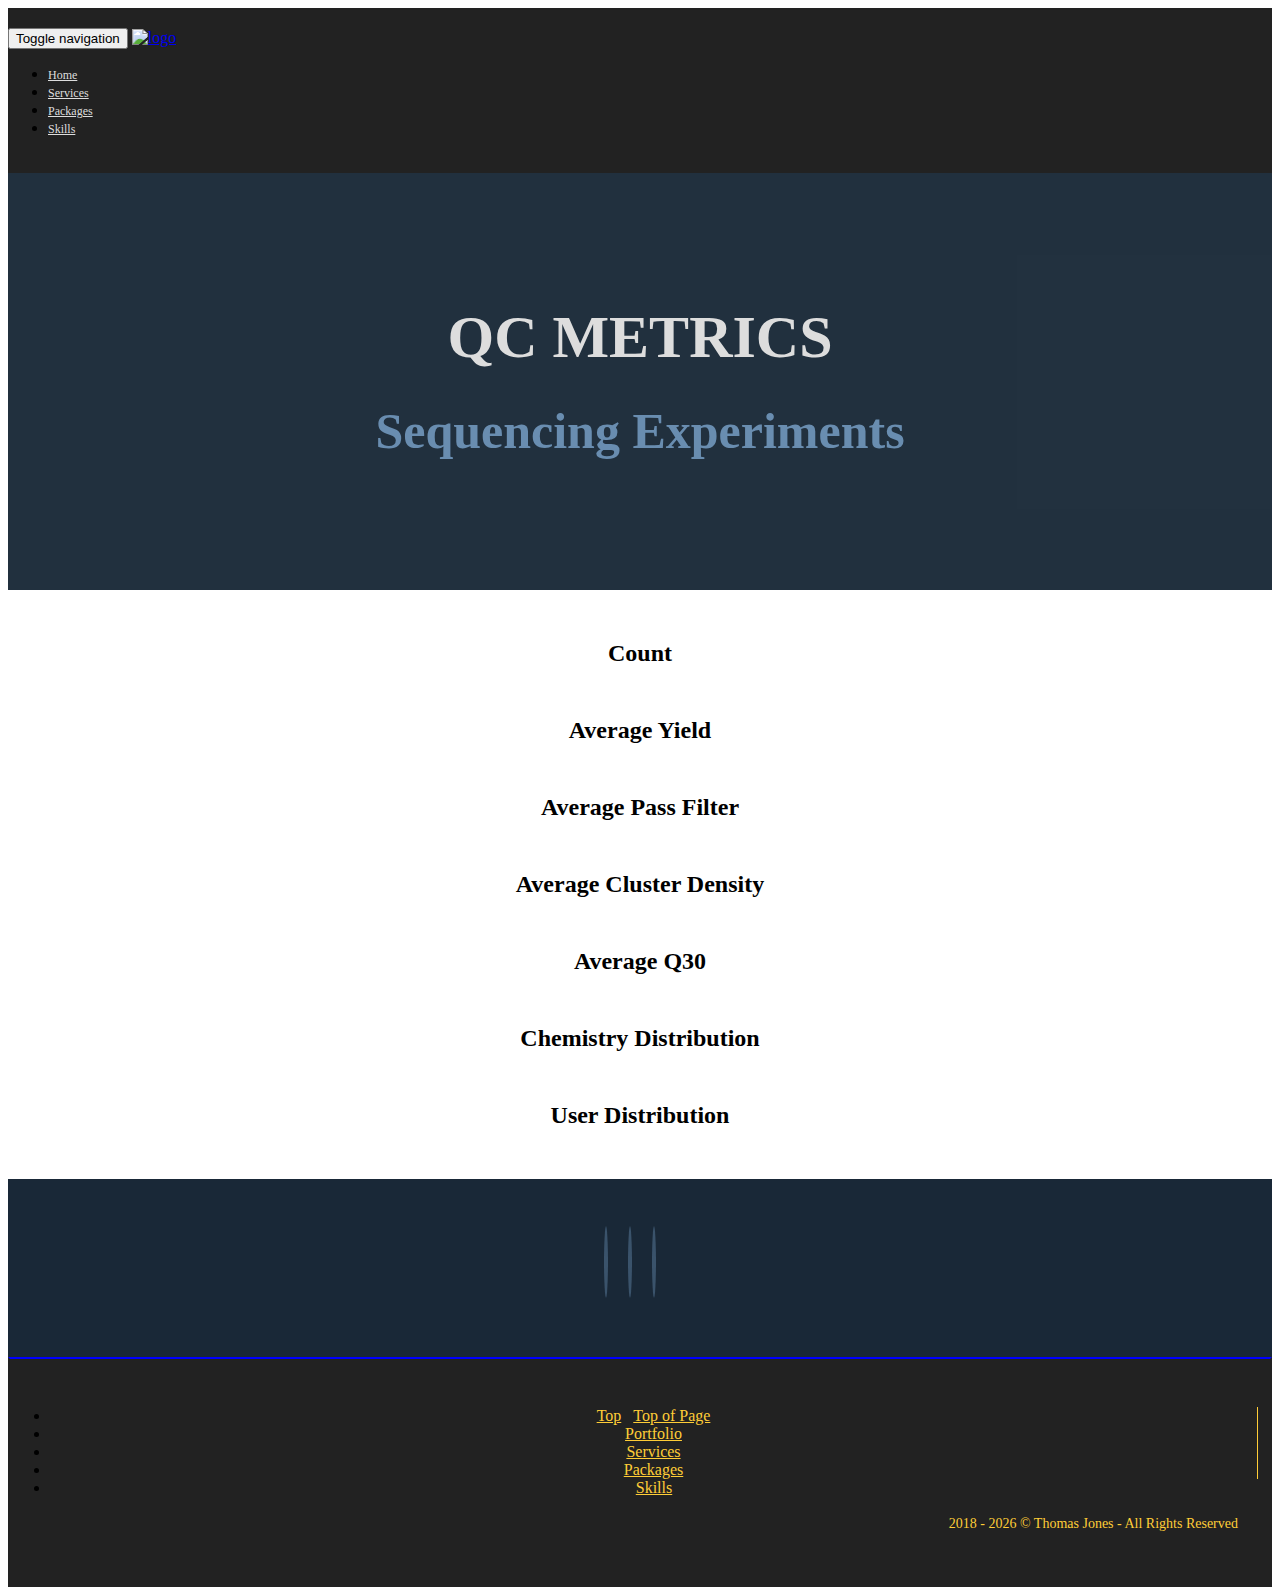
==== experiments.html @ 89895dc4 "mini-project-2 - added experiment graph and header and footer to experiment.html file" ====
<!DOCTYPE html>
<html lang="en">

<head>
  <meta charset="UTF-8">
  <meta name="viewport" content="width=device-width, initial-scale=1.0">
  <meta http-equiv="X-UA-Compatible" content="ie=edge">
  <title>Next Generation DNA Sequencing - QC Metrics</title>

  <link rel="stylesheet" href="assets/css/bootstrap.min.css" type="text/css" />
  <link rel="stylesheet" href="assets/css/dc.min.css" type="text/css" />
  <link href="assets/font-awesome-4.6.3/css/font-awesome.min.css" rel="stylesheet">
  <link rel="stylesheet" href="assets/css/styles.css" type="text/css" />

  <script type="text/javascript" src="assets/js/d3.min.js"></script>
  <script type="text/javascript" src="assets/js/crossfilter.min.js"></script>
  <script type="text/javascript" src="assets/js/dc.min.js"></script>
  <script type="text/javascript" src="assets/js/queue.min.js"></script>
  <script type="text/javascript" src="assets/js/experiment-graphs.js"></script>

</head>

<body>

  <header>
    <!-- NAVBAR -->
    <!--<nav class="navbar navbar-default navbar-fixed-top" role="navigation">-->
    <nav class="navbar navbar-default" role="navigation">
      <div class="container">
        <div class="navbar-header">
          <button type="button" class="navbar-toggle" data-toggle="collapse" data-target=".navbar-collapse">
              <span class="sr-only">Toggle navigation</span>
              <span class="icon-bar"></span>
              <span class="icon-bar"></span>
              <span class="icon-bar"></span>
            </button>
          <a class="navbar-brand" data-scroll href="#home"><img src="assets/images/logo.svg" alt="logo"></a>
        </div>
        <div class="navbar-collapse collapse">
          <ul class="nav navbar-nav navbar-right">
            <li><a href="index.html">Home</a></li>
            <li><a href="chemistry.html">Services</a></li>
            <li><a href="experiment.html">Packages</a></li>
            <li><a href="users.html">Skills</a></li>
            <!--<li><a href="contact.html"><span class="contact">CONTACT</span></a></li>-->
          </ul>
        </div>
      </div>
    </nav>
    <!-- NAVBAR-END -->
    
    <!-- BANNER -->
    <div class="bg-banner" id="home">
      <div class="bg-banner-inner">
        <div class="container">
          <div class="row">
            <div class="col-sm-12">
              <h1 class="banner-title">QC Metrics</h1> 
              <h2 class="banner-subtitle">Sequencing Experiments</h2>
            </div>
          </div>
        </div>
      </div>
    </div>
    <!--BANNER-END -->
  </header>

  <!--<h1>QC Metrics - Experiments</h1>-->

  <div class="row">

    <div class="col-xs-10 col-xs-offset-1 col-sm-5 col-sm-offset-1">
      <h2>Count</h2>
      <div id="experiment--count"></div>
    </div>

    <div class="col-xs-10 col-xs-offset-1 col-sm-5 col-sm-offset-0">
      <h2>Average Yield</h2>
      <div id="experiment--average-yield"></div>
    </div>

  </div>

  <div class="row">

    <div class="col-xs-10 col-xs-offset-1 col-sm-5 col-sm-offset-1">
      <h2>Average Pass Filter</h2>
      <div id="experiment--average-pass-filter"></div>
    </div>

    <div class="col-xs-10 col-xs-offset-1 col-sm-5 col-sm-offset-0">
      <h2>Average Cluster Density</h2>
      <div id="experiment--average-cluster-density"></div>
    </div>

  </div>

  <div class="row">
    <div class="col-xs-10 col-xs-offset-1 col-sm-5 col-sm-offset-1">
      <h2>Average Q30</h2>
      <div id="experiment--average-Q30"></div>
    </div>
  </div>

  <div class="row">

    <div class="col-xs-10 col-xs-offset-1 col-sm-5 col-sm-offset-1">
      <h2>Chemistry Distribution</h2>
      <div id="experiment--chemistry-distribution"></div>
    </div>

    <div class="col-xs-10 col-xs-offset-1 col-sm-5 col-sm-offset-0">
      <h2>User Distribution</h2>
      <div class="graph" id="experiment--user-distribution"></div>
    </div>

  </div>
  
    <!--SOCIAL-->
  <section class="bg-social">
    <div class="bg-social-inner container">
      <div class="row text-center">
        <div class="col-sm-12">
          <a class="social-link" href="https://www.facebook.com/profile.php?id=100012644315217" target="_blank"><i class="fa fa-facebook"></i></a>
          <a class="social-link" href="https://www.linkedin.com/in/TAHJones" target="_blank"><i class="fa fa-linkedin"></i></a>
          <a class="social-link" href="https://plus.google.com/u/0/118325296130338065437?tab=wX" target="_blank"><i class="fa fa-google-plus"></i></a>
        </div>
      </div>
    </div>
  </section>
  <!--SOCIAL-END -->

  <!-- FOOTER -->
  <footer class="bg-footer">
    <div class="row">
      <div class="col-xs-12 col-sm-6 margin-bottom-xs">
        <ul class="list-inline">
          <li class="border-right">
            <a class="hidden-xs" href="index.html#home">Top</a>
            <a class="visible-xs" href="index.html#home">Top of Page</a>
          </li>
          <li class="border-right"><a href="index.html#portfolio">Portfolio</a></li>
          <li class="border-right hidden-xs"><a href="index.html#services">Services</a></li>
          <li class="border-right"><a href="index.html#packages">Packages</a></li>
          <li class="hidden-xs"><a href="index.html#section-tabs">Skills</a></li>
        </ul>
      </div>
      <div class="col-xs-12 col-sm-6">
        <p class="copyright">2018 - 
          <script>
            document.write(new Date().getFullYear());
          </script> &copy; Thomas Jones - All Rights Reserved</p>
      </div>
    </div>
  </footer>
  <!--FOOTER-END-->

</body>

</html>
---- assets/css/styles.css ----
.row {
    margin-bottom: 50px;
}

/*.graph {
    margin: 0 auto;
}*/

/*h1 {
    margin-top: 100px;
    text-align: center;
}*/

h2 {
    font-size: 24px;
    margin: 50px 0 20px;
    text-align: center;
}

/*svg {
    height: 200px;
    width: 80%;
}*/

/*@media (min-width: 768px) {
    svg {
        height: 400px;
        width: 100%;
    }
}*/

/* NAVBAR */

.navbar {
    background-image: none;
    background-color: #222;
    border-color: #222;
    border-bottom-color: blue;
    margin-bottom: 0;
    padding: 20px 0;
}

.navbar-default .navbar-nav > li > a {
    color: #ddd;
    font-size: 12px;
}

/* NAVBAR-END */

/* BANNER */

.bg-banner {
    color: #FFF;
    background-color: rgb(34, 49, 63);
    /* works for github pages*/
    /*background-image: url(/mini-project-2/assets/images/banner.jpg);*/
    /*works for cloud9*/
    background-image: url(/assets/images/banner.jpg);
    background-repeat: no-repeat;
    background-position: center;
    background-size: cover;
}

.bg-banner-inner {
    background-color: rgba(34, 49, 63, 0.8);
    padding-top: 130px;
    padding-bottom: 80px;
}

.banner-title {
    color: #ddd;
    position: relative;
    top: 0px;
    /*font-family: 'Cabin', sans-serif;*/
    font-size: 35px;
    max-width: 700px;
    margin: 0 auto 10px;
    text-align: center;
    text-transform: uppercase;
    -webkit-animation-duration: 0.8s;
    animation-duration: 0.8s;
    -webkit-animation-fill-mode: both;
    animation-fill-mode: both;
    -webkit-animation-name: bounceInUp;
    animation-name: bounceInUp;
    animation-delay: 1.5s;
    -webkit-animation-delay: 1.5s;
}

.banner-subtitle {
    color: #698db0;
    /*font-family: 'Chakra Petch', sans-serif;*/
    font-size: 25px;
    margin: 30px 0 0;
    text-align: center;
}

@media (min-width:768px) {

    .banner-title {
        font-size: 50px;
    }

    .banner-subtitle {
        font-size: 40px;
    }
}

@media (min-width:992px) {

    .banner-title {
        font-size: 60px;
    }

    .banner-subtitle {
        font-size: 50px;
    }
}

/* BANNER-END */

/* SOCIAL */

.bg-social {
    background-color: #051526;  /*#202020;*/
    background-image: url(/assets/images/banner.jpg);
    background-repeat: no-repeat;
    background-position: center;
    background-size: cover;
    text-align: center;
    /*padding-top: 60px;*/
    /*padding-bottom: 60px;*/
}

.bg-social-inner {
    background-color: rgba(34, 49, 63, 0.7);
    padding: 60px 0 10px;
    width: 100%;
}

.social-link {
    border-width: 6px;
    padding-top: 16px;
    padding-bottom: 16px;
}

.social-link .fa {
    color: #ff9f1e;
    /*background-color: rgba(255,255,255,.2);*/
    background-color: rgba(0,0,0,.25);
    border: solid 4px #405A74;
    border-radius: 50%;
    width: 50px;
    height: 50px;
    border: solid 2px #3a536b;
    font-size: 30px;
    padding-top: 8px;
    margin-right: 10px;
    text-align: center;
    text-decoration: none;
    transition: all .25s ease-in-out;
    -webkit-transition: all .25s ease-in-out;
    -moz-transition: all .25s ease-in-out;
    -o-transition: all .25s ease-in-out;
}

.social-link .fa:hover {
    background-color: #000;
    color: #FF4C04;
}

@media (min-width:480px) {
    .social-link .fa {
        width: 65px;
        height: 65px;
        font-size: 38px;
        padding-top: 12px;
        margin-right: 20px;
    }
}

@media (min-width:768px) {
    .social-link .fa {
        width: 80px;
        height: 80px;
        font-size: 50px;
    }
}

/* SOCIAL-END */

/* FOOTER */

.bg-footer .copyright {
    text-align: center;
    margin-bottom: 16px;
}

.bg-footer {
    background-color: #222;
    padding: 32px 12px 0 0;
    border: solid 2px #222;
    /*border-bottom-color: rgb(34, 34, 34);*/
    border-top-color: blue;
}

.copyright {
    padding: 0;
    color: #ffcd37;
    font-size: 12px;
    line-height: 22px;
}

.bg-footer ul {
    text-align: center;
    float: none !important;
}

.bg-footer ul li a {
    color: #ffcd37;
    font-size: 14px;
    margin: 0 2px;
    transition: all .25s ease-in-out;
    -webkit-transition: all .25s ease-in-out;
    -moz-transition: all .25s ease-in-out;
    -o-transition: all .25s ease-in-out;
}

/*create more space between footer links on small screens above 303px width*/

@media (min-width:303px) {
    .bg-footer ul li a {
        font-size: 14px;
        margin: 0 6px;
    }
}

/*increase size and space around footer links on small screens above 480px width*/

@media (min-width:480px) {
    .bg-footer ul li a {
        font-size: 15px;
        margin: 0 10px;
    }
}

.bg-footer ul li a:hover {
    color: #ff4c04;
    text-decoration: none;
}

.border-right {
    border-right: 1px solid #ffcd37;
}

/*remove link divider on third visible link for small screen*/

.border-right:nth-of-type(4) {
    border-right: none;
}

@media (min-width:768px) {
    .bg-footer .copyright {
        text-align: right;
        margin: 0 20px 15px 0;
    }

    .border-right {
        border-right: 1px solid #ffcd37;
    }

    /*add link divider on fourth visible link for medium screen*/
    .border-right:nth-of-type(4) {
        border-right: 1px solid #ffcd37;
    }

    .bg-footer ul li a {
        color: #ffcd37;
        font-size: 15px;
        margin: 0 2px;
    }
}

@media (min-width:992px) {
    .copyright {
        font-size: 14px;
    }

    .bg-footer ul li a {
        font-size: 16px;
        margin: 0 4px;
    }
}

/* FOOTER-END */
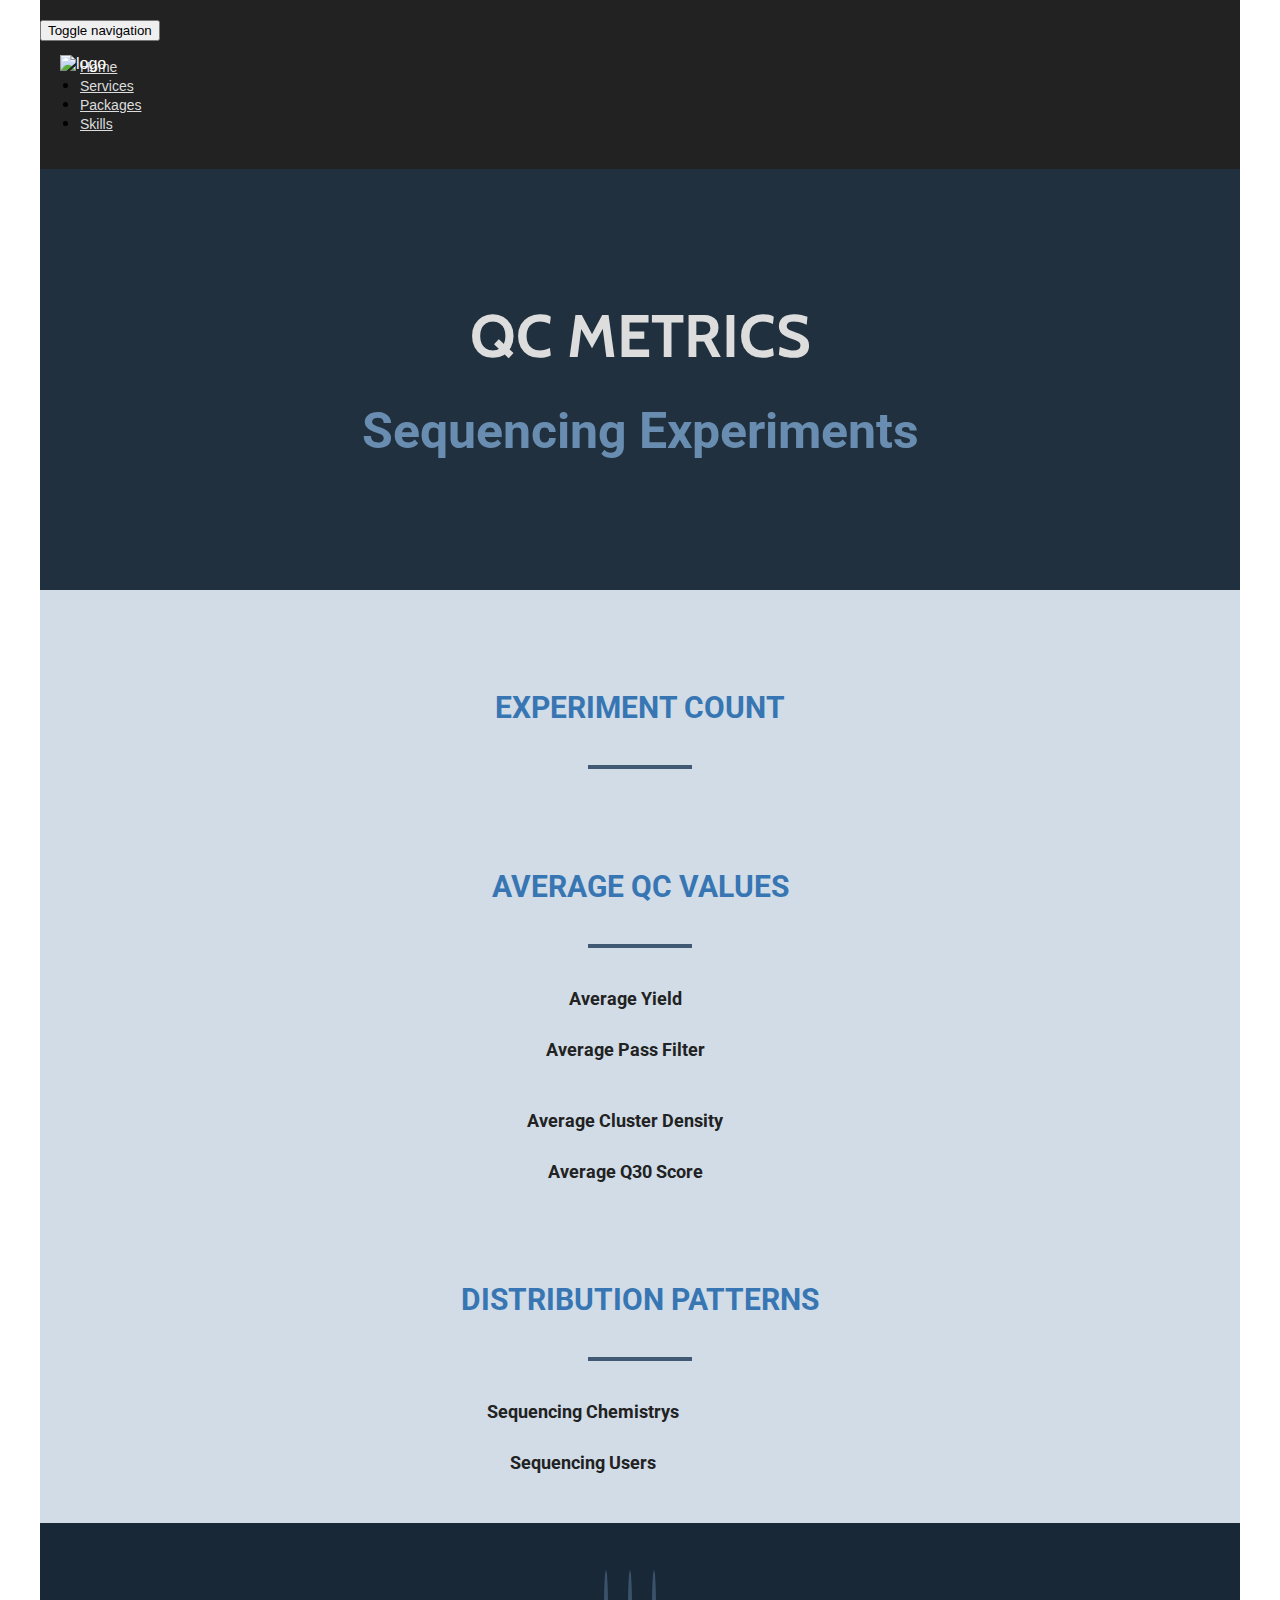
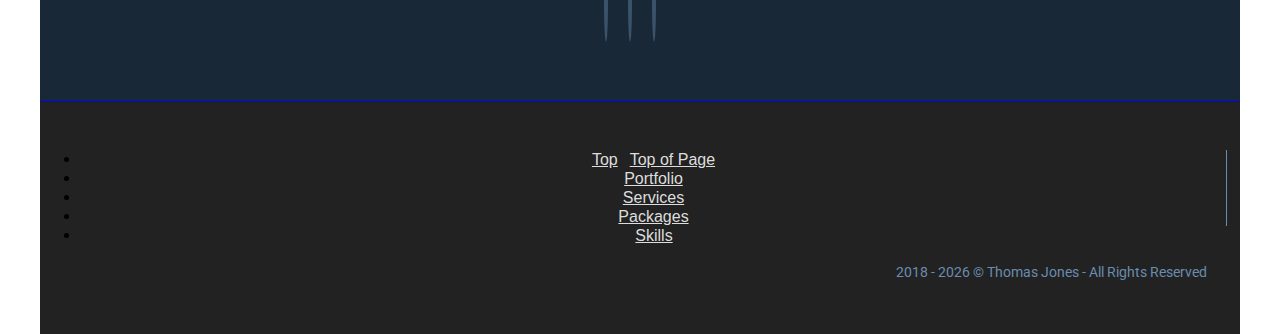
==== commit f6fb7ea4: "mini-project-2 - added colors to graphs, changed count graph to piechart, added logo & favicon image" ====
--- a/experiments.html
+++ b/experiments.html
@@ -10,8 +10,10 @@
   <link rel="stylesheet" href="assets/css/bootstrap.min.css" type="text/css" />
   <link rel="stylesheet" href="assets/css/dc.min.css" type="text/css" />
   <link href="assets/font-awesome-4.6.3/css/font-awesome.min.css" rel="stylesheet">
+  <link href="https://fonts.googleapis.com/css?family=Cabin|Roboto" rel="stylesheet">
   <link rel="stylesheet" href="assets/css/styles.css" type="text/css" />
-
+  <!--<link rel="shortcut icon" href="assets/images/dna-flavicon.png">-->
+  <link rel="shortcut icon" type="image/ico" href="flavicon.ico">
   <script type="text/javascript" src="assets/js/d3.min.js"></script>
   <script type="text/javascript" src="assets/js/crossfilter.min.js"></script>
   <script type="text/javascript" src="assets/js/dc.min.js"></script>
@@ -21,140 +23,161 @@
 </head>
 
 <body>
+  <div class="page">
 
-  <header>
-    <!-- NAVBAR -->
-    <!--<nav class="navbar navbar-default navbar-fixed-top" role="navigation">-->
-    <nav class="navbar navbar-default" role="navigation">
-      <div class="container">
-        <div class="navbar-header">
-          <button type="button" class="navbar-toggle" data-toggle="collapse" data-target=".navbar-collapse">
-              <span class="sr-only">Toggle navigation</span>
-              <span class="icon-bar"></span>
-              <span class="icon-bar"></span>
-              <span class="icon-bar"></span>
-            </button>
-          <a class="navbar-brand" data-scroll href="#home"><img src="assets/images/logo.svg" alt="logo"></a>
+    <header>
+      <!--NAVBAR-->
+      <!--<nav class="navbar navbar-default navbar-fixed-top" role="navigation">-->
+      <nav class="navbar navbar-default" role="navigation">
+        <div class="container">
+          <div class="navbar-header">
+            <button type="button" class="navbar-toggle" data-toggle="collapse" data-target=".navbar-collapse">
+                <span class="sr-only">Toggle navigation</span>
+                <span class="icon-bar"></span>
+                <span class="icon-bar"></span>
+                <span class="icon-bar"></span>
+              </button>
+            <a class="navbar-brand" data-scroll href="#home"><img src="assets/images/dna-helix-icon.png" alt="logo"></a>
+          </div>
+          <div class="navbar-collapse collapse">
+            <ul class="nav navbar-nav navbar-right">
+              <li><a href="index.html">Home</a></li>
+              <li><a href="chemistry.html">Services</a></li>
+              <li><a href="experiment.html">Packages</a></li>
+              <li><a href="users.html">Skills</a></li>
+            </ul>
+          </div>
         </div>
-        <div class="navbar-collapse collapse">
-          <ul class="nav navbar-nav navbar-right">
-            <li><a href="index.html">Home</a></li>
-            <li><a href="chemistry.html">Services</a></li>
-            <li><a href="experiment.html">Packages</a></li>
-            <li><a href="users.html">Skills</a></li>
-            <!--<li><a href="contact.html"><span class="contact">CONTACT</span></a></li>-->
-          </ul>
-        </div>
-      </div>
-    </nav>
-    <!-- NAVBAR-END -->
-    
-    <!-- BANNER -->
-    <div class="bg-banner" id="home">
-      <div class="bg-banner-inner">
-        <div class="container">
-          <div class="row">
-            <div class="col-sm-12">
-              <h1 class="banner-title">QC Metrics</h1> 
-              <h2 class="banner-subtitle">Sequencing Experiments</h2>
+      </nav>
+      <!--NAVBAR-END-->
+  
+      <!--BANNER-->
+      <div class="bg-banner" id="home">
+        <div class="bg-banner-inner">
+          <div class="container">
+            <div class="row">
+              <div class="col-sm-12">
+                <h1 class="banner-title">QC Metrics</h1>
+                <h2 class="banner-subtitle">Sequencing Experiments</h2>
+              </div>
             </div>
           </div>
         </div>
       </div>
-    </div>
-    <!--BANNER-END -->
-  </header>
-
-  <!--<h1>QC Metrics - Experiments</h1>-->
-
-  <div class="row">
-
-    <div class="col-xs-10 col-xs-offset-1 col-sm-5 col-sm-offset-1">
-      <h2>Count</h2>
-      <div id="experiment--count"></div>
-    </div>
-
-    <div class="col-xs-10 col-xs-offset-1 col-sm-5 col-sm-offset-0">
-      <h2>Average Yield</h2>
-      <div id="experiment--average-yield"></div>
-    </div>
-
-  </div>
-
-  <div class="row">
-
-    <div class="col-xs-10 col-xs-offset-1 col-sm-5 col-sm-offset-1">
-      <h2>Average Pass Filter</h2>
-      <div id="experiment--average-pass-filter"></div>
-    </div>
-
-    <div class="col-xs-10 col-xs-offset-1 col-sm-5 col-sm-offset-0">
-      <h2>Average Cluster Density</h2>
-      <div id="experiment--average-cluster-density"></div>
-    </div>
-
-  </div>
-
-  <div class="row">
-    <div class="col-xs-10 col-xs-offset-1 col-sm-5 col-sm-offset-1">
-      <h2>Average Q30</h2>
-      <div id="experiment--average-Q30"></div>
-    </div>
-  </div>
-
-  <div class="row">
-
-    <div class="col-xs-10 col-xs-offset-1 col-sm-5 col-sm-offset-1">
-      <h2>Chemistry Distribution</h2>
-      <div id="experiment--chemistry-distribution"></div>
-    </div>
-
-    <div class="col-xs-10 col-xs-offset-1 col-sm-5 col-sm-offset-0">
-      <h2>User Distribution</h2>
-      <div class="graph" id="experiment--user-distribution"></div>
-    </div>
-
-  </div>
+      <!--BANNER-END-->
+    </header>
+  
+    <!--COUNT-->
+    <section>
+      <div class="row">
+  
+        <h3>Experiment Count</h3>
+        <hr>
+  
+        <div class="col-xs-10 col-xs-offset-1 col-sm-8 col-sm-offset-2">
+          <div id="experiment--count"></div>
+        </div>
+  
+      </div>
+    </section>
+    <!--COUNT-END-->
+  
+    <!--AVERAGE-->
+    <section>
+      <div class="row">
+  
+        <h3>Average QC Values</h3>
+        <hr>
+  
+        <div class="col-xs-10 col-xs-offset-1 col-sm-5 col-sm-offset-1">
+          <h4><i class="fa fa-line-chart fa-1x"></i>Average Yield</h4>
+          <div id="experiment--average-yield"></div>
+        </div>
+  
+        <div class="col-xs-10 col-xs-offset-1 col-sm-5 col-sm-offset-0">
+          <h4><i class="fa fa-thumbs-up fa-1x"></i>Average Pass Filter</h4>
+          <div id="experiment--average-pass-filter"></div>
+        </div>
+  
+      </div>
+  
+      <div class="row">
+  
+        <div class="col-xs-10 col-xs-offset-1 col-sm-5 col-sm-offset-1">
+          <h4><i class="fa fa-th fa-1x"></i>Average Cluster Density</h4>
+          <div id="experiment--average-cluster-density"></div>
+        </div>
+  
+        <div class="col-xs-10 col-xs-offset-1 col-sm-5 col-sm-offset-0">
+          <h4><i class="fa fa-check-square fa-1x"></i>Average Q30 Score</h4>
+          <div id="experiment--average-Q30"></div>
+        </div>
+  
+      </div>
+    </section>
+    <!--AVERAGE-END-->
+  
+    <!--DISTRIBUTION-->
+    <section>
+      <div class="row">
+  
+        <h3>Distribution Patterns</h3>
+        <hr>
+  
+        <div class="col-xs-10 col-xs-offset-1 col-sm-5 col-sm-offset-1">
+          <h4 class="distribution"><i class="fa fa-flask fa-1x"></i>Sequencing Chemistrys</h4>
+          <div id="experiment--chemistry-distribution"></div>
+        </div>
+  
+        <div class="col-xs-10 col-xs-offset-1 col-sm-5 col-sm-offset-0">
+          <h4 class="distribution"><i class="fa fa-users fa-1x"></i>Sequencing Users</h4>
+          <div class="graph" id="experiment--user-distribution"></div>
+        </div>
+  
+      </div>
+    </section>
+    <!--DISTRIBUTION-END-->
   
     <!--SOCIAL-->
-  <section class="bg-social">
-    <div class="bg-social-inner container">
-      <div class="row text-center">
-        <div class="col-sm-12">
-          <a class="social-link" href="https://www.facebook.com/profile.php?id=100012644315217" target="_blank"><i class="fa fa-facebook"></i></a>
-          <a class="social-link" href="https://www.linkedin.com/in/TAHJones" target="_blank"><i class="fa fa-linkedin"></i></a>
-          <a class="social-link" href="https://plus.google.com/u/0/118325296130338065437?tab=wX" target="_blank"><i class="fa fa-google-plus"></i></a>
+    <section class="bg-social">
+      <div class="bg-social-inner container">
+        <div class="row text-center">
+          <div class="col-sm-12">
+            <a class="social-link" href="https://www.facebook.com/profile.php?id=100012644315217" target="_blank"><i class="fa fa-facebook"></i></a>
+            <a class="social-link" href="https://www.linkedin.com/in/TAHJones" target="_blank"><i class="fa fa-linkedin"></i></a>
+            <a class="social-link" href="https://plus.google.com/u/0/118325296130338065437?tab=wX" target="_blank"><i class="fa fa-google-plus"></i></a>
+          </div>
         </div>
       </div>
-    </div>
-  </section>
-  <!--SOCIAL-END -->
+    </section>
+    <!--SOCIAL-END-->
+  
+    <!--FOOTER-->
+    <footer class="bg-footer">
+      <div class="row">
+        <div class="col-xs-12 col-sm-6 margin-bottom-xs">
+          <ul class="list-inline">
+            <li class="border-right">
+              <a class="hidden-xs" href="index.html#home">Top</a>
+              <a class="visible-xs" href="index.html#home">Top of Page</a>
+            </li>
+            <li class="border-right"><a href="index.html#portfolio">Portfolio</a></li>
+            <li class="border-right hidden-xs"><a href="index.html#services">Services</a></li>
+            <li class="border-right"><a href="index.html#packages">Packages</a></li>
+            <li class="hidden-xs"><a href="index.html#section-tabs">Skills</a></li>
+          </ul>
+        </div>
+        <div class="col-xs-12 col-sm-6">
+          <p class="copyright">2018 -
+            <script>
+              document.write(new Date().getFullYear());
+            </script> &copy; Thomas Jones - All Rights Reserved</p>
+        </div>
+      </div>
+    </footer>
+    <!--FOOTER-END-->
 
-  <!-- FOOTER -->
-  <footer class="bg-footer">
-    <div class="row">
-      <div class="col-xs-12 col-sm-6 margin-bottom-xs">
-        <ul class="list-inline">
-          <li class="border-right">
-            <a class="hidden-xs" href="index.html#home">Top</a>
-            <a class="visible-xs" href="index.html#home">Top of Page</a>
-          </li>
-          <li class="border-right"><a href="index.html#portfolio">Portfolio</a></li>
-          <li class="border-right hidden-xs"><a href="index.html#services">Services</a></li>
-          <li class="border-right"><a href="index.html#packages">Packages</a></li>
-          <li class="hidden-xs"><a href="index.html#section-tabs">Skills</a></li>
-        </ul>
-      </div>
-      <div class="col-xs-12 col-sm-6">
-        <p class="copyright">2018 - 
-          <script>
-            document.write(new Date().getFullYear());
-          </script> &copy; Thomas Jones - All Rights Reserved</p>
-      </div>
-    </div>
-  </footer>
-  <!--FOOTER-END-->
-
+  </div><!--page-->
 </body>
 
 </html>
--- a/assets/css/styles.css
+++ b/assets/css/styles.css
@@ -1,15 +1,19 @@
-.row {
-    margin-bottom: 50px;
-}
-
-/*.graph {
+body {
+    background-color: #fff;
+    font-family: 'Roboto', sans-serif;
     margin: 0 auto;
-}*/
-
-/*h1 {
-    margin-top: 100px;
-    text-align: center;
-}*/
+    padding-top: 0;
+}
+
+.page {
+    background-color: #d1dce7;
+    margin: 0 auto;
+    max-width: 1200px;
+}
+
+a {
+    font-family: "Open Sans", "Helvetica Neue", Helvetica, Arial, sans-serif;
+}
 
 h2 {
     font-size: 24px;
@@ -17,17 +21,49 @@
     text-align: center;
 }
 
-/*svg {
-    height: 200px;
-    width: 80%;
-}*/
-
-/*@media (min-width: 768px) {
-    svg {
-        height: 400px;
-        width: 100%;
-    }
-}*/
+h3 {
+    color: rgb(55, 118, 179);
+    font-size: 30px;
+    margin: 100px 0 0;
+    text-align: center;
+    text-transform: uppercase;
+}
+
+h4 {
+    color: #222;
+    font-size: 18px;
+    margin: 30px 30px 20px 0;
+    position: relative;
+    text-align: center;
+}
+
+/*shift header to the left to compensate for legend*/
+
+h4.distribution {
+    margin-right: 115px;
+}
+
+hr {
+    border: solid 2px #405a74;
+    padding: 0;
+    margin-top: 40px;
+    margin-bottom: 40px;
+    width: 100px;
+}
+
+.row {
+    margin-bottom: 50px;
+}
+
+h4 .fa {
+    color: rgb(55, 118, 179);
+    font-size: 28px;
+    margin-right: 50px;
+    padding-right: 50px;
+    position: absolute;
+    top: 50%;
+    transform: translate(-50%, -50%);
+}
 
 /* NAVBAR */
 
@@ -38,11 +74,22 @@
     border-bottom-color: blue;
     margin-bottom: 0;
     padding: 20px 0;
-}
-
-.navbar-default .navbar-nav > li > a {
+    position: relative;
+}
+
+.navbar-brand>img {
+    color: #fff;
+    height: 60px;
+    left: 50px;
+    position: absolute;
+    top: 50%;
+    transform: translate(-50%, -50%);
+    width: 60px;
+}
+
+.navbar-default .navbar-nav>li>a {
     color: #ddd;
-    font-size: 12px;
+    font-size: 14px;
 }
 
 /* NAVBAR-END */
@@ -71,7 +118,7 @@
     color: #ddd;
     position: relative;
     top: 0px;
-    /*font-family: 'Cabin', sans-serif;*/
+    font-family: 'Cabin', sans-serif;
     font-size: 35px;
     max-width: 700px;
     margin: 0 auto 10px;
@@ -89,7 +136,7 @@
 
 .banner-subtitle {
     color: #698db0;
-    /*font-family: 'Chakra Petch', sans-serif;*/
+    font-family: 'Roboto', sans-serif;
     font-size: 25px;
     margin: 30px 0 0;
     text-align: center;
@@ -122,14 +169,12 @@
 /* SOCIAL */
 
 .bg-social {
-    background-color: #051526;  /*#202020;*/
+    background-color: #051526;
     background-image: url(/assets/images/banner.jpg);
     background-repeat: no-repeat;
     background-position: center;
     background-size: cover;
     text-align: center;
-    /*padding-top: 60px;*/
-    /*padding-bottom: 60px;*/
 }
 
 .bg-social-inner {
@@ -145,9 +190,8 @@
 }
 
 .social-link .fa {
-    color: #ff9f1e;
-    /*background-color: rgba(255,255,255,.2);*/
-    background-color: rgba(0,0,0,.25);
+    color: #ddd;
+    background-color: rgba(0, 0, 0, .25);
     border: solid 4px #405A74;
     border-radius: 50%;
     width: 50px;
@@ -166,7 +210,7 @@
 
 .social-link .fa:hover {
     background-color: #000;
-    color: #FF4C04;
+    color: rgb(51, 153, 243);
 }
 
 @media (min-width:480px) {
@@ -199,14 +243,13 @@
 .bg-footer {
     background-color: #222;
     padding: 32px 12px 0 0;
-    border: solid 2px #222;
-    /*border-bottom-color: rgb(34, 34, 34);*/
+    border: solid 1px #222;
     border-top-color: blue;
 }
 
 .copyright {
     padding: 0;
-    color: #ffcd37;
+    color: rgb(105, 141, 176);
     font-size: 12px;
     line-height: 22px;
 }
@@ -217,7 +260,7 @@
 }
 
 .bg-footer ul li a {
-    color: #ffcd37;
+    color: #ddd;
     font-size: 14px;
     margin: 0 2px;
     transition: all .25s ease-in-out;
@@ -245,12 +288,12 @@
 }
 
 .bg-footer ul li a:hover {
-    color: #ff4c04;
+    color: rgb(51, 153, 243);
     text-decoration: none;
 }
 
 .border-right {
-    border-right: 1px solid #ffcd37;
+    border-right: 1px solid rgb(105, 141, 176);
 }
 
 /*remove link divider on third visible link for small screen*/
@@ -266,16 +309,16 @@
     }
 
     .border-right {
-        border-right: 1px solid #ffcd37;
+        border-right: 1px solid rgb(105, 141, 176);
     }
 
     /*add link divider on fourth visible link for medium screen*/
     .border-right:nth-of-type(4) {
-        border-right: 1px solid #ffcd37;
+        border-right: 1px solid rgb(105, 141, 176);
+
     }
 
     .bg-footer ul li a {
-        color: #ffcd37;
         font-size: 15px;
         margin: 0 2px;
     }
@@ -292,4 +335,4 @@
     }
 }
 
-/* FOOTER-END */+/* FOOTER-END */
